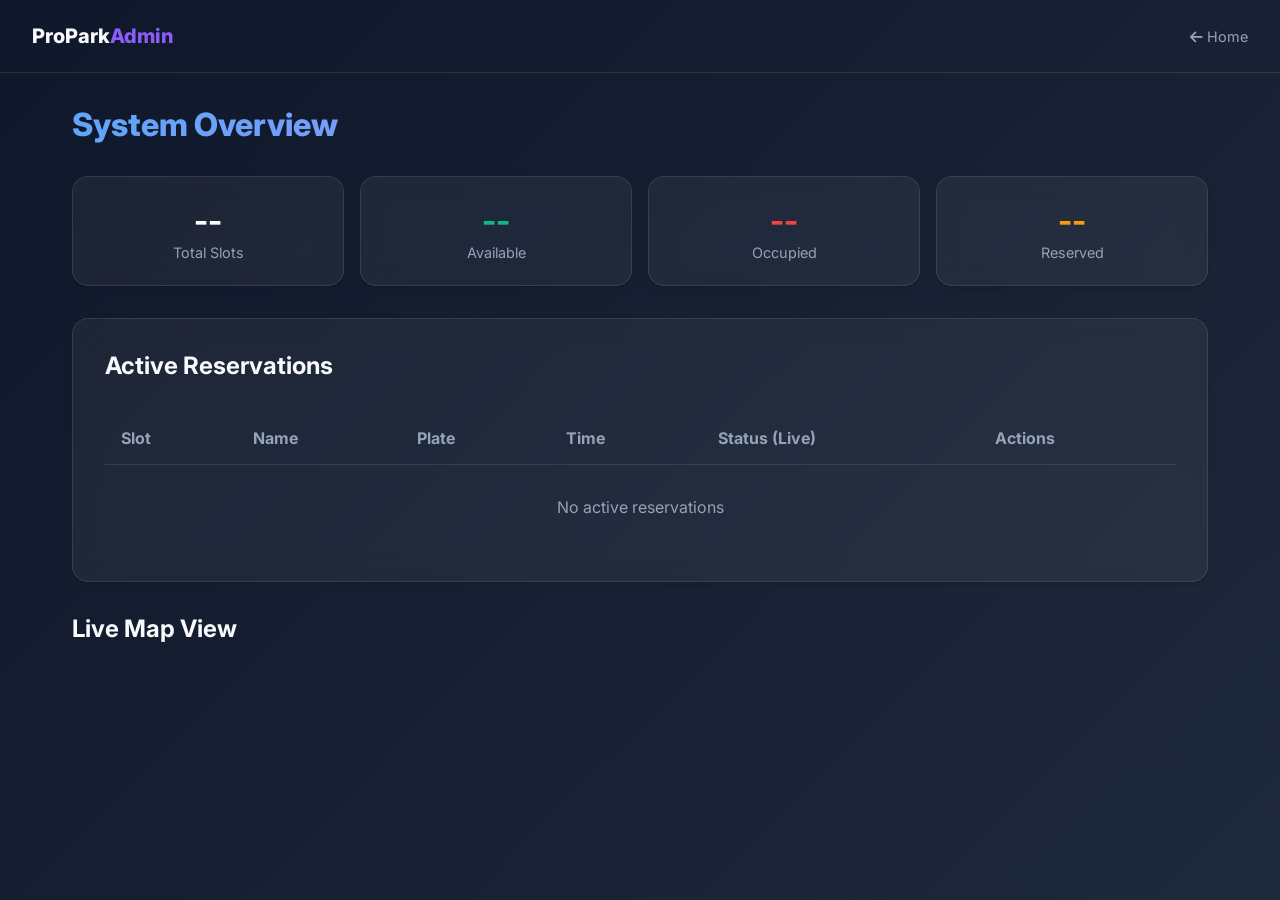
==== frontend/admin.html @ 81f2fec7 "Initial commit: smart parking system" ====
<!DOCTYPE html>
<html lang="en">

<head>
    <meta charset="UTF-8">
    <meta name="viewport" content="width=device-width, initial-scale=1.0">
    <title>Admin Dashboard - Smart Parking</title>
    <link href="https://fonts.googleapis.com/css2?family=Inter:wght@400;600;800&display=swap" rel="stylesheet">
    <link rel="stylesheet" href="style.css">
    <link rel="stylesheet" href="https://cdnjs.cloudflare.com/ajax/libs/font-awesome/6.4.0/css/all.min.css">
</head>

<body>
    <nav
        style="padding: 1.5rem 2rem; border-bottom: 1px solid var(--card-border); display: flex; justify-content: space-between; align-items: center;">
        <div style="font-weight: 800; font-size: 1.25rem;">ProPark<span
                style="color: var(--accent-secondary)">Admin</span></div>
        <a href="index.html" style="color: var(--text-secondary); font-size: 0.9rem;"><i
                class="fa-solid fa-arrow-left"></i> Home</a>
    </nav>

    <div class="container">
        <h1 class="title" style="font-size: 2rem; margin-bottom: 2rem;">System Overview</h1>

        <div class="stats-bar">
            <div class="glass-panel stat-card">
                <div class="stat-value" id="stat-total">--</div>
                <div class="stat-label">Total Slots</div>
            </div>
            <div class="glass-panel stat-card">
                <div class="stat-value" id="stat-available" style="color: var(--status-free)">--</div>
                <div class="stat-label">Available</div>
            </div>
            <div class="glass-panel stat-card">
                <div class="stat-value" id="stat-occupied" style="color: var(--status-occupied)">--</div>
                <div class="stat-label">Occupied</div>
            </div>
            <div class="glass-panel stat-card">
                <div class="stat-value" id="stat-reserved" style="color: var(--status-reserved)">--</div>
                <div class="stat-label">Reserved</div>
            </div>
        </div>

        <div class="glass-panel">
            <h2 style="margin-bottom: 1rem;">Active Reservations</h2>
            <div style="overflow-x: auto;">
                <table class="admin-table">
                    <thead>
                        <tr>
                            <th>Slot</th>
                            <th>Name</th>
                            <th>Plate</th>
                            <th>Time</th>
                            <th>Status (Live)</th>
                            <th>Actions</th>
                        </tr>
                    </thead>
                    <tbody id="reservations-table">
                        <!-- Populated by JS -->
                    </tbody>
                </table>
                <div id="no-res-msg"
                    style="padding: 2rem; text-align: center; color: var(--text-secondary); display: none;">
                    No active reservations
                </div>
            </div>
        </div>

        <div style="margin-top: 2rem;">
            <h2 style="margin-bottom: 1rem;">Live Map View</h2>
            <div id="slot-container" class="slot-grid"
                style="grid-template-columns: repeat(auto-fill, minmax(80px, 1fr));">
                <!-- Mini view -->
            </div>
        </div>
    </div>

    <script src="app.js"></script>
    <script>
        document.addEventListener('DOMContentLoaded', () => {
            initAdminPortal();
        });
    </script>
</body>

</html>
---- frontend/style.css ----
:root {
    --bg-color: #0f172a;
    --bg-gradient: linear-gradient(135deg, #0f172a 0%, #1e293b 100%);
    --text-primary: #f8fafc;
    --text-secondary: #94a3b8;
    
    --card-bg: rgba(255, 255, 255, 0.05);
    --card-border: rgba(255, 255, 255, 0.1);
    --card-hover: rgba(255, 255, 255, 0.1);
    
    --accent-primary: #3b82f6; /* Blue */
    --accent-secondary: #8b5cf6; /* Purple */
    
    --status-free: #10b981; /* Green */
    --status-occupied: #ef4444; /* Red */
    --status-reserved: #f59e0b; /* Amber */
    
    --radius-lg: 16px;
    --radius-md: 12px;
    --radius-sm: 8px;
    
    --font-main: 'Inter', system-ui, -apple-system, sans-serif;
}

* {
    margin: 0;
    padding: 0;
    box-sizing: border-box;
    font-family: var(--font-main);
}

body {
    background: var(--bg-color);
    background-image: var(--bg-gradient);
    color: var(--text-primary);
    min-height: 100vh;
    display: flex;
    flex-direction: column;
}

a {
    text-decoration: none;
    color: inherit;
}

/* Utils */
.container {
    max-width: 1200px;
    margin: 0 auto;
    padding: 2rem;
    width: 100%;
}

.title {
    font-size: 2.5rem;
    font-weight: 800;
    background: linear-gradient(to right, #60a5fa, #c084fc);
    -webkit-background-clip: text;
    -webkit-text-fill-color: transparent;
    margin-bottom: 0.5rem;
}

.subtitle {
    color: var(--text-secondary);
    font-size: 1.1rem;
    margin-bottom: 2rem;
}

/* Glass Card */
.glass-panel {
    background: var(--card-bg);
    backdrop-filter: blur(12px);
    -webkit-backdrop-filter: blur(12px);
    border: 1px solid var(--card-border);
    border-radius: var(--radius-lg);
    padding: 2rem;
    box-shadow: 0 4px 6px -1px rgba(0, 0, 0, 0.1), 0 2px 4px -1px rgba(0, 0, 0, 0.06);
}

.glass-panel:hover {
    border-color: rgba(255,255,255,0.2);
}

/* Buttons */
.btn {
    display: inline-flex;
    align-items: center;
    justify-content: center;
    padding: 0.75rem 1.5rem;
    border-radius: var(--radius-md);
    font-weight: 600;
    transition: all 0.2s ease;
    cursor: pointer;
    border: none;
    font-size: 1rem;
}

.btn-primary {
    background: linear-gradient(135deg, var(--accent-primary), var(--accent-secondary));
    color: white;
    box-shadow: 0 4px 12px rgba(59, 130, 246, 0.3);
}

.btn-primary:hover {
    transform: translateY(-2px);
    box-shadow: 0 6px 16px rgba(59, 130, 246, 0.4);
}

.btn-danger {
    background: rgba(239, 68, 68, 0.2);
    color: #fca5a5;
    border: 1px solid rgba(239, 68, 68, 0.3);
}

.btn-danger:hover {
    background: rgba(239, 68, 68, 0.3);
}

/* Landing Page Grid */
.landing-grid {
    display: grid;
    grid-template-columns: repeat(auto-fit, minmax(300px, 1fr));
    gap: 2rem;
    margin-top: 3rem;
}

.role-card {
    text-align: center;
    padding: 3rem 2rem;
    cursor: pointer;
    transition: transform 0.3s ease;
}

.role-card:hover {
    transform: translateY(-5px);
    background: rgba(255, 255, 255, 0.1);
}

.role-icon {
    font-size: 3rem;
    margin-bottom: 1.5rem;
    display: block;
}

/* Slot Grid */
.slot-grid {
    display: grid;
    grid-template-columns: repeat(auto-fill, minmax(100px, 1fr));
    gap: 1.5rem;
    margin-top: 2rem;
}

.parking-slot {
    aspect-ratio: 2/3;
    border-radius: var(--radius-md);
    display: flex;
    flex-direction: column;
    align-items: center;
    justify-content: center;
    position: relative;
    border: 2px dashed rgba(255,255,255,0.2);
    transition: all 0.3s ease;
    cursor: pointer;
}

.parking-slot.free {
    border-color: var(--status-free);
    background: rgba(16, 185, 129, 0.1);
}
.parking-slot.free:hover {
    background: rgba(16, 185, 129, 0.2);
    box-shadow: 0 0 15px rgba(16, 185, 129, 0.3);
}
.parking-slot.free .status-text { color: var(--status-free); }

.parking-slot.occupied {
    border-color: var(--status-occupied);
    background: rgba(239, 68, 68, 0.1);
    cursor: not-allowed;
}
.parking-slot.occupied .status-icon { color: var(--status-occupied); }
.parking-slot.occupied .status-text { color: var(--status-occupied); }

.parking-slot.reserved {
    border-color: var(--status-reserved);
    background: rgba(245, 158, 11, 0.1);
    cursor: pointer; /* Maybe allow admin to click */
}
.parking-slot.reserved .status-text { color: var(--status-reserved); }

.slot-id {
    font-size: 1.5rem;
    font-weight: 700;
    margin-bottom: 0.5rem;
}

.status-text {
    font-size: 0.8rem;
    font-weight: 600;
    text-transform: uppercase;
    letter-spacing: 1px;
}

/* Stats Dashboard */
.stats-bar {
    display: grid;
    grid-template-columns: repeat(4, 1fr);
    gap: 1rem;
    margin-bottom: 2rem;
}

.stat-card {
    padding: 1.5rem;
    text-align: center;
}

.stat-value {
    font-size: 2rem;
    font-weight: 700;
    margin-bottom: 0.25rem;
}

.stat-label {
    color: var(--text-secondary);
    font-size: 0.9rem;
}

/* Modal */
.modal-overlay {
    position: fixed;
    top: 0; left: 0; right: 0; bottom: 0;
    background: rgba(0, 0, 0, 0.7);
    backdrop-filter: blur(5px);
    display: flex;
    align-items: center;
    justify-content: center;
    opacity: 0;
    pointer-events: none;
    transition: opacity 0.2s;
    z-index: 100;
}

.modal-overlay.active {
    opacity: 1;
    pointer-events: all;
}

.modal-content {
    background: #1e293b;
    width: 100%;
    max-width: 400px;
    padding: 2rem;
    border-radius: var(--radius-lg);
    border: 1px solid var(--card-border);
    transform: translateY(20px);
    transition: transform 0.3s;
}

.modal-overlay.active .modal-content {
    transform: translateY(0);
}

.form-group {
    margin-bottom: 1.5rem;
}

.form-label {
    display: block;
    margin-bottom: 0.5rem;
    color: var(--text-secondary);
    font-size: 0.9rem;
}

.form-input {
    width: 100%;
    padding: 0.75rem;
    border-radius: var(--radius-sm);
    background: rgba(0, 0, 0, 0.2);
    border: 1px solid var(--card-border);
    color: white;
    outline: none;
    transition: border-color 0.2s;
}

.form-input:focus {
    border-color: var(--accent-primary);
}

.form-actions {
    display: flex;
    gap: 1rem;
    justify-content: flex-end;
}

/* Table */
.admin-table {
    width: 100%;
    border-collapse: collapse;
    margin-top: 1rem;
}

.admin-table th {
    text-align: left;
    padding: 1rem;
    color: var(--text-secondary);
    border-bottom: 1px solid var(--card-border);
}

.admin-table td {
    padding: 1rem;
    border-bottom: 1px solid rgba(255,255,255,0.05);
}
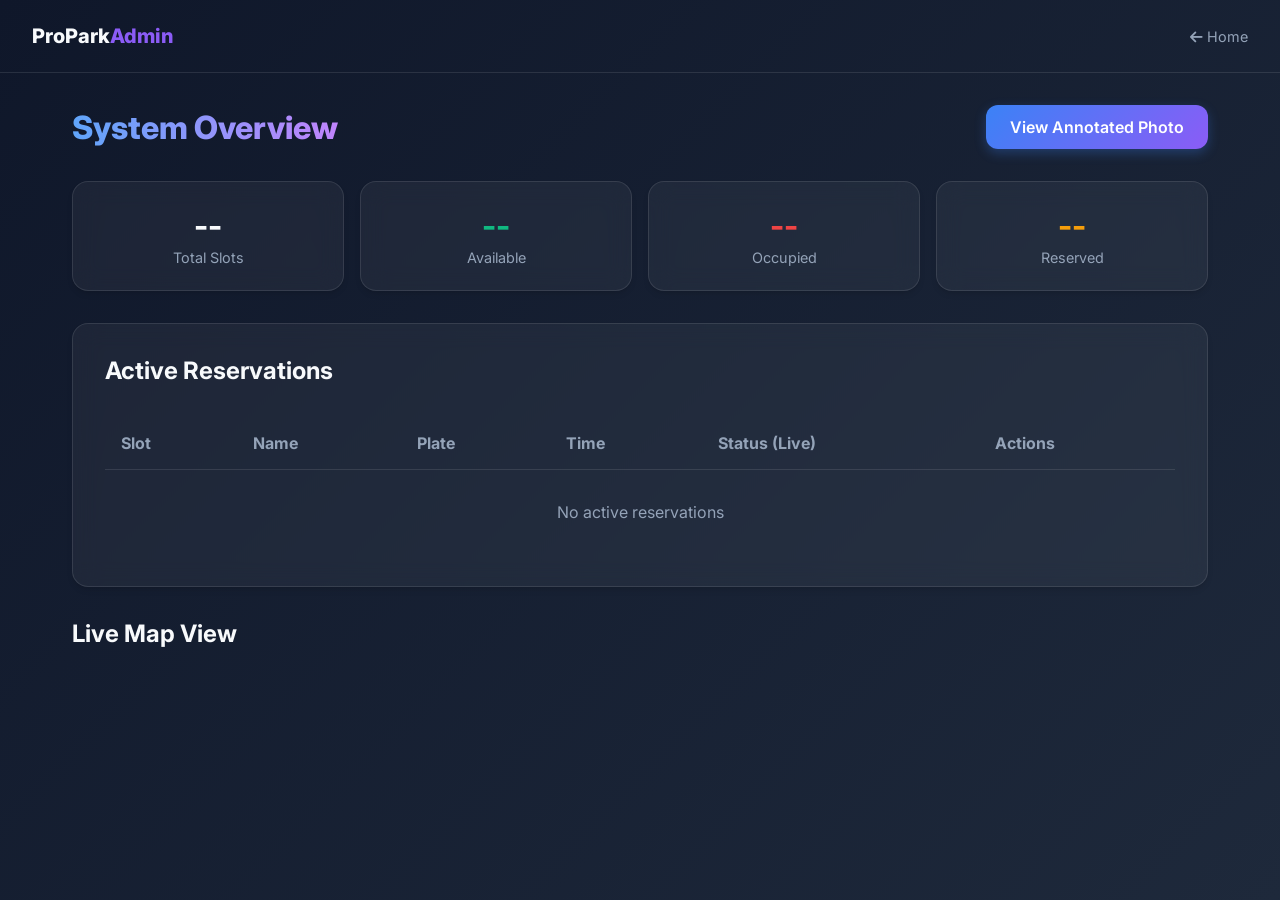
==== commit f9dd0bb4: "Update smart parking system with latest changes" ====
--- a/frontend/admin.html
+++ b/frontend/admin.html
@@ -20,7 +20,12 @@
     </nav>
 
     <div class="container">
-        <h1 class="title" style="font-size: 2rem; margin-bottom: 2rem;">System Overview</h1>
+        <div style="display:flex; justify-content:space-between; align-items:center; gap:1rem; flex-wrap:wrap; margin-bottom: 2rem;">
+            <h1 class="title" style="font-size: 2rem; margin-bottom: 0;">System Overview</h1>
+            <a class="btn btn-primary" href="latest_parking_view.jpg" target="_blank" rel="noopener" style="text-decoration:none;">
+                View Annotated Photo
+            </a>
+        </div>
 
         <div class="stats-bar">
             <div class="glass-panel stat-card">
@@ -83,4 +88,4 @@
     </script>
 </body>
 
-</html>+</html>
